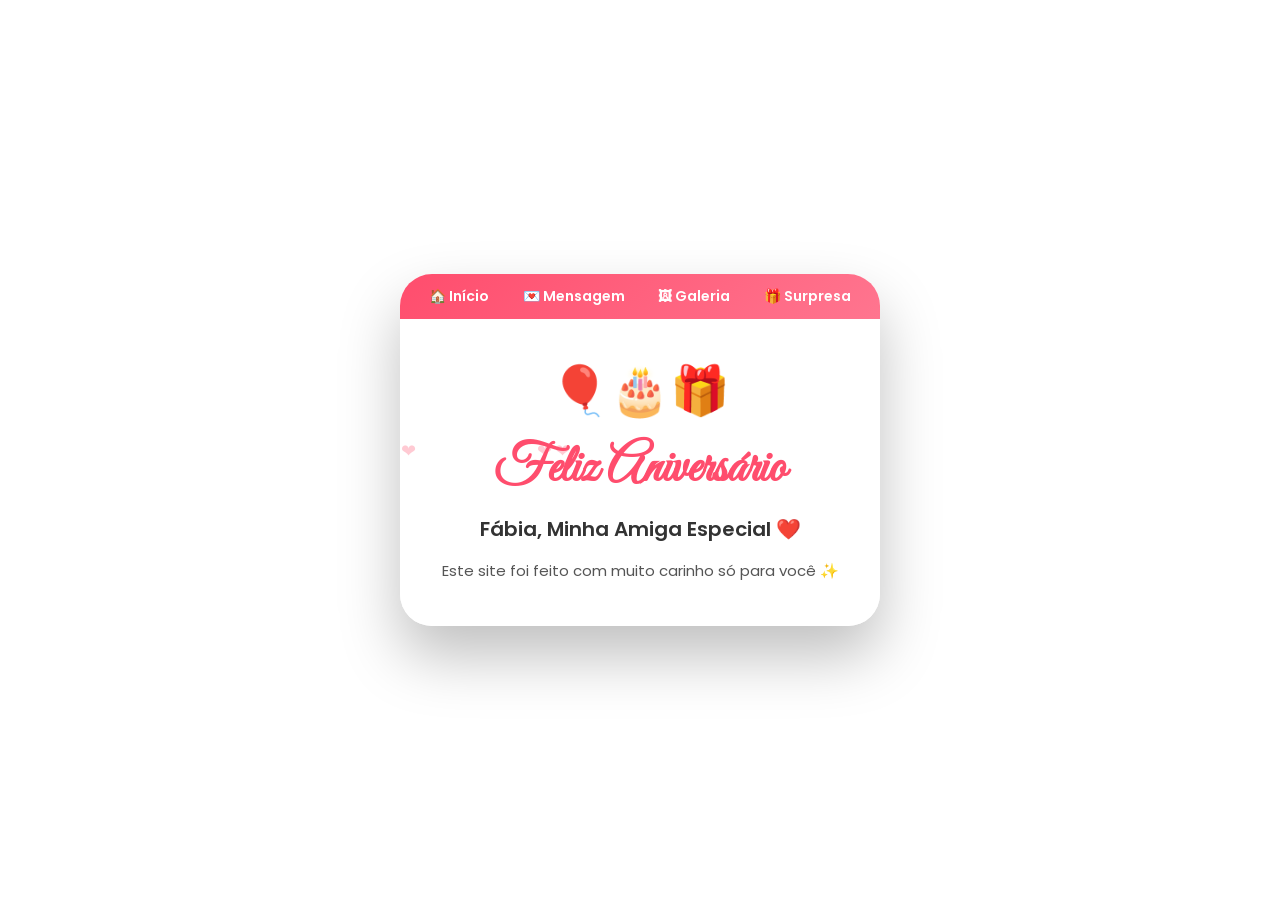
==== Fábia.html @ a04f1f33 "Feliz aniversário" ====
<!DOCTYPE html>
<html lang="pt">

<head>
  <meta charset="UTF-8" />
  <title>Site de Aniversário 💖</title>
  <meta name="viewport" content="width=device-width, initial-scale=1.0" />
  <link href="https://fonts.googleapis.com/css2?family=Great+Vibes&family=Poppins:wght@300;400;600&display=swap"
    rel="stylesheet">
  <style>
    * {
      margin: 0;
      padding: 0;
      box-sizing: border-box;
      font-family: 'Poppins', sans-serif;
    }

    body {
      min-height: 100vh;
      display: flex;
      align-items: center;
      justify-content: center;
      overflow: hidden;
      animation: bgColors 18s infinite alternate;
    }

    @keyframes bgColors {
      0% {
        background: linear-gradient(135deg, #ff9a9e, #fad0c4);
      }

      25% {
        background: linear-gradient(135deg, #a18cd1, #fbc2eb);
      }

      50% {
        background: linear-gradient(135deg, #84fab0, #8fd3f4);
      }

      75% {
        background: linear-gradient(135deg, #f6d365, #fda085);
      }

      100% {
        background: linear-gradient(135deg, #ff758c, #ff7eb3);
      }
    }

    .site {
      background: rgba(255, 255, 255, 0.9);
      backdrop-filter: blur(10px);
      border-radius: 32px;
      width: 92%;
      max-width: 480px;
      box-shadow: 0 30px 60px rgba(0, 0, 0, 0.25);
      overflow: hidden;
      animation: fadeIn 1.8s ease;
    }

    @keyframes fadeIn {
      from {
        opacity: 0;
        transform: scale(0.9);
      }

      to {
        opacity: 1;
        transform: scale(1);
      }
    }

    nav {
      display: flex;
      justify-content: space-around;
      background: linear-gradient(135deg, #ff4d6d, #ff758f);
      padding: 12px;
    }

    nav button {
      background: transparent;
      border: none;
      color: white;
      font-weight: 600;
      cursor: pointer;
      font-size: 14px;
      transition: transform 0.2s ease;
    }

    nav button:hover {
      transform: scale(1.1);
    }

    .page {
      display: none;
      padding: 36px 28px 42px;
      text-align: center;
    }

    .page.active {
      display: block;
    }

    .title {
      font-family: 'Great Vibes', cursive;
      font-size: 52px;
      color: #ff4d6d;
      margin-bottom: 12px;
    }

    .subtitle {
      font-size: 20px;
      font-weight: 600;
      margin-bottom: 14px;
      color: #333;
    }

    .message {
      font-size: 15px;
      color: #555;
      line-height: 1.7;
    }

    .balloon {
      font-size: 48px;
      margin-bottom: 10px;
      animation: float 3s ease-in-out infinite;
    }

    @keyframes float {

      0%,
      100% {
        transform: translateY(0);
      }

      50% {
        transform: translateY(-14px);
      }
    }

    /* ✅ CARROSSEL DA GALERIA */
    .carousel-container {
      position: relative;
      width: 100%;
      height: 590px;
      overflow: hidden;
      border-radius: 22px;
      margin-top: 20px;
      box-shadow: 0 15px 30px rgba(0, 0, 0, 0.25);
    }

    .carousel {
      width: 100%;
      height: 100%;
      position: relative;
    }

    .slide {
      position: absolute;
      inset: 0;
      opacity: 0;
      transition: opacity 2s ease-in-out;
      display: flex;
      flex-direction: column;
      justify-content: end;
    }

    .slide.active {
      opacity: 1;
    }

    .slide img {
      width: 100%;
      height: 100%;
      object-fit: cover;
    }

    .slide p {
      background: rgba(255, 77, 109, 0.75);
      color: white;
      padding: 12px;
      font-size: 14px;
      font-weight: 600;
      text-align: center;
    }

    .button {
      display: inline-block;
      margin-top: 24px;
      background: linear-gradient(135deg, #ff4d6d, #ff758f);
      color: white;
      padding: 14px 30px;
      border-radius: 50px;
      text-decoration: none;
      font-weight: 600;
      box-shadow: 0 10px 25px rgba(255, 77, 109, 0.5);
    }

    .heart {
      position: absolute;
      color: rgba(255, 79, 109, 0.3);
      font-size: 18px;
      animation: hearts 6s linear infinite;
    }

    @keyframes hearts {
      0% {
        transform: translateY(100vh) scale(0.5);
        opacity: 0;
      }

      40% {
        opacity: 1;
      }

      100% {
        transform: translateY(-10vh) scale(1.2);
        opacity: 0;
      }
    }


    /* ✅ RESPONSIVIDADE PARA TODOS OS ECRÃS */
    @media (max-width: 600px) {
      .site {
        width: 96%;
        border-radius: 22px;
      }

      .title {
        font-size: 40px;
      }

      .subtitle {
        font-size: 17px;
      }

      .message {
        font-size: 14px;
      }

      nav button {
        font-size: 12px;
      }

      .foto {
        height: 110px;
      }
    }

    @media (max-width: 400px) {
      .title {
        font-size: 34px;
      }

      .balloon {
        font-size: 38px;
      }

      .button {
        padding: 12px 22px;
        font-size: 13px;
      }

      nav {
        flex-wrap: wrap;
        gap: 6px;
      }
    }
  </style>
</head>

<body>

  <div class="site">
    <nav>
      <button onclick="showPage('home')">🏠 Início</button>
      <button onclick="showPage('mensagem')">💌 Mensagem</button>
      <button onclick="showPage('galeria')">🖼 Galeria</button>
      <button onclick="showPage('surpresa')">🎁 Surpresa</button>
    </nav>

    <!-- PÁGINA 1 -->
    <div id="home" class="page active">
      <div class="balloon">🎈🎂🎁</div>
      <h1 class="title">Feliz Aniversário</h1>
      <div class="subtitle">Fábia, Minha Amiga Especial ❤️</div>
      <p class="message">Este site foi feito com muito carinho só para você ✨</p>
    </div>

    <!-- PÁGINA 2 -->
    <div id="mensagem" class="page">
      <h2 class="subtitle">Mensagens Para Você, Fábia 💖</h2>
      <p class="message" id="mensagemRotativa"></p>
      <a href="#" class="button" onclick="proximaMensagem(); return false;">✨ Ver Outra Mensagem</a>
    </div>

    <!-- PÁGINA 3 -->
    <!-- ✅ GALERIA EM CARROSSEL -->
    <div id="galeria" class="page">
      <h2 class="subtitle">Nossos Momentos 📸</h2>

      <div class="carousel-container">
        <div class="carousel">
          <div class="slide active">
            <img src="img/01.jpg">
            <p>✨ Seu sorriso ilumina qualquer dia escuro.</p>
          </div>
          <div class="slide">
            <img src="img/02.jpg">
            <p>💖 Cada momento ao seu lado é um presente.</p>
          </div>
          <div class="slide">
            <img src="img/03.jpg">
            <p>🎂 Que todos os teus sonhos se realizem.</p>
          </div>
          <div class="slide">
            <img src="img/04.jpg">
            <p>🌈 A sua alegria é contagiante.</p>
          </div>
          <div class="slide active">
            <img src="img/05.jpg">
            <p>💝 Que a tua vida seja sempre feliz.</p>
          </div>
          <div class="slide">
            <img src="img/06.JPG">
            <p>✨ Estar contigo é sempre especial… até quando reclamas! 😂</p>
          </div>
          <div class="slide">
            <img src="img/07.jpg">
            <p>😏 Orgulhosa? Um pouco. Mas ainda assim és um doce disfarçado de durona.</p>
          </div>
          <div class="slide">
            <img src="img/08.JPG">
            <p>🌈 A sua alegria é contagiante.</p>
          </div>
          <div class="slide active">
            <img src="img/09.jpg">
            <p>Teu jeito frio engana, porque tua alma é quentinha e cheia de luz.</p>
          </div>
          <div class="slide">
            <img src="img/10.JPG">
            <p>🌸 Fazes-te de forte e insensível… mas eu sei que és puro sentimento.</p>
          </div>
          <div class="slide">
            <img src="img/11.JPG">
            <p>Dizes que és fria… mas teu coração derrete com facilidade (só não gostas de admitir).</p>
          </div>
          <div class="slide">
            <img src="img/12.HEIC">
            <p>🎂 Que a vida te prove todos os dias que não precisas esconder esse teu coração bonito.</p>
          </div>
        </div>
      </div>

      <a href="#" class="button" onclick="showPage('home')">⬅ Voltar ao Início</a>
    </div>

    <!-- PÁGINA 4 -->
    <div id="surpresa" class="page">
      <h2 class="subtitle">Surpresa Especial 🎁</h2>
      <p class="message">Você é uma pessoa única, incrível e muito especial para mim! 💕</p>
      <a href="#" class="button">Com Todo Carinho 💖</a>
    </div>

  </div>

  <!-- Corações animados -->
  <script>
    function createHeart() {
      const heart = document.createElement('div');
      heart.classList.add('heart');
      heart.innerHTML = '❤';
      heart.style.left = Math.random() * 100 + 'vw';
      heart.style.animationDuration = 3 + Math.random() * 5 + 's';
      document.body.appendChild(heart);
      setTimeout(() => heart.remove(), 8000);
    }

    setInterval(createHeart, 350);

    // 💌 Mensagens de Felicitação, Carinho e Conselho
    const mensagens = [
      "🎉 Fábia, que este novo ano da sua vida seja cheio de vitórias, saúde, amor e muitos sonhos realizados!",
      "💖 Você é uma pessoa iluminada, de coração puro e sorriso que transforma qualquer dia em algo especial.",
      "🌟 Nunca duvide da sua força. Você é capaz de coisas incríveis, mesmo nos dias em que não se sente assim.",
      "🙏 Que Deus te cubra de bênçãos hoje e sempre, te guiando por caminhos de paz e felicidade.",
      "🌈 Nos dias difíceis, lembre-se que tudo passa, mas a sua luz permanece.",
      "✨ Que a sua vida seja leve, colorida e cheia de momentos que aquecem o coração.",
      "💎 Conselho de amigo: acredite mais em você, porque você já é incrível do jeito que é.",
      "🥰 Que nunca lhe falte amor, carinho, amigos verdadeiros e motivos para sorrir.",
      "🎂 Parabéns, Fábia! Que cada novo dia seja um presente maravilhoso para a sua vida!"
    ];

    let indiceMensagem = 0;
    const elementoMensagem = document.getElementById('mensagemRotativa');

    function mostrarMensagem() {
      elementoMensagem.textContent = mensagens[indiceMensagem];
      indiceMensagem = (indiceMensagem + 1) % mensagens.length;
    }

    function proximaMensagem() {
      mostrarMensagem();
    }

    // Auto troca a cada 5 segundos
    mostrarMensagem();
    setInterval(mostrarMensagem, 5000);

    function showPage(id) {
      document.querySelectorAll('.page').forEach(p => p.classList.remove('active'));
      document.getElementById(id).classList.add('active');
    }

    // 🎞️ CARROSSEL AUTOMÁTICO SUAVE
    let slides = document.querySelectorAll(".slide");
    let indexSlide = 0;

    function trocarSlide() {
      slides.forEach(slide => slide.classList.remove("active"));
      slides[indexSlide].classList.add("active");
      indexSlide = (indexSlide + 1) % slides.length;
    }
    setInterval(trocarSlide, 5000); // Troca lenta e suave a cada 5 segundos
  </script>

</body>

</html>
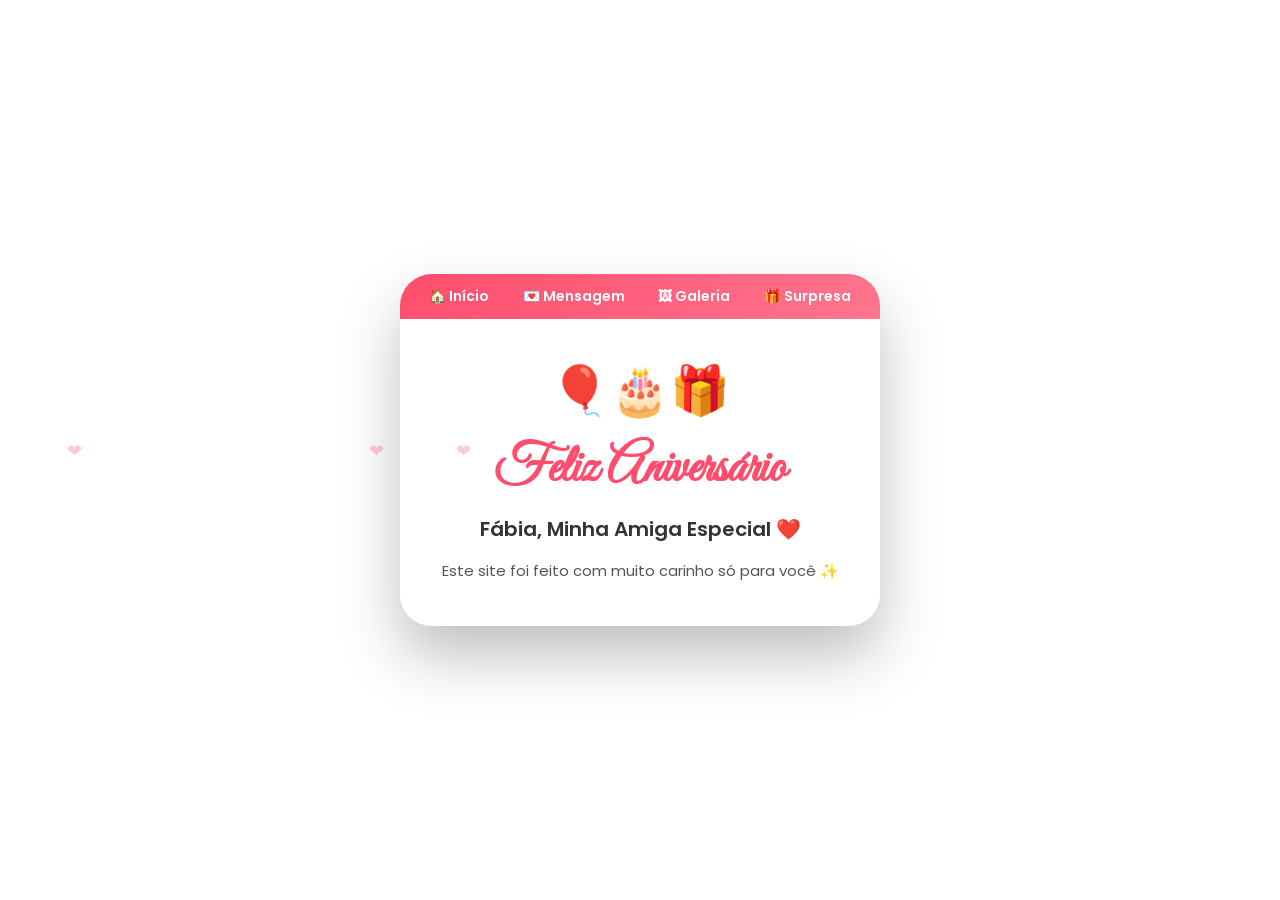
==== commit 1812cd82: "Terminado" ====
--- a/Fábia.html
+++ b/Fábia.html
@@ -219,7 +219,6 @@
       }
     }
 
-
     /* ✅ RESPONSIVIDADE PARA TODOS OS ECRÃS */
     @media (max-width: 600px) {
       .site {
@@ -357,73 +356,629 @@
     </div>
 
     <!-- PÁGINA 4 -->
+    <!-- ======= SUBSTITUIR AQUI: div id="surpresa" ======= -->
     <div id="surpresa" class="page">
-      <h2 class="subtitle">Surpresa Especial 🎁</h2>
-      <p class="message">Você é uma pessoa única, incrível e muito especial para mim! 💕</p>
-      <a href="#" class="button">Com Todo Carinho 💖</a>
+      <style>
+        /* Estilos específicos para a surpresa (mantém o look do teu site) */
+        #surpresa .card {
+          background: linear-gradient(180deg, rgba(255, 255, 255, 0.95), rgba(255, 255, 255, 0.9));
+          border-radius: 20px;
+          padding: 22px;
+          box-shadow: 0 18px 40px rgba(0, 0, 0, 0.15);
+          text-align: center;
+          max-width: 460px;
+          margin: 0 auto;
+          position: relative;
+          overflow: visible;
+        }
+
+        #surpresa .big-title {
+          font-family: 'Great Vibes', cursive;
+          font-size: 44px;
+          color: #e85b8d;
+          margin-bottom: 6px;
+        }
+
+        #surpresa .lead {
+          font-size: 15px;
+          color: #444;
+          margin-bottom: 18px;
+        }
+
+        #surpresa .steps {
+          display: grid;
+          gap: 12px;
+          margin-top: 10px;
+        }
+
+        .surp-btn {
+          display: inline-block;
+          padding: 10px 16px;
+          border-radius: 999px;
+          background: linear-gradient(135deg, #ff8aa0, #ff5c8a);
+          color: #fff;
+          border: none;
+          cursor: pointer;
+          font-weight: 700;
+          box-shadow: 0 8px 20px rgba(255, 92, 138, 0.25);
+          transition: transform .14s ease;
+        }
+
+        .surp-btn:active {
+          transform: translateY(2px);
+        }
+
+        .choice {
+          background: rgba(255, 245, 250, 0.9);
+          border-radius: 12px;
+          padding: 12px;
+          cursor: pointer;
+          border: 1px solid rgba(232, 91, 141, 0.12);
+          transition: transform .12s ease, box-shadow .12s ease;
+        }
+
+        .choice:hover {
+          transform: translateY(-6px);
+          box-shadow: 0 14px 30px rgba(232, 91, 141, 0.08);
+        }
+
+        .hidden {
+          display: none !important;
+        }
+
+        /* emotive reveal */
+        .reveal {
+          opacity: 0;
+          transform: translateY(8px) scale(.995);
+          transition: all 700ms cubic-bezier(.2, .9, .2, 1);
+        }
+
+        .reveal.show {
+          opacity: 1;
+          transform: translateY(0) scale(1);
+        }
+
+        /* soft overlay & effect */
+        #surpresa .overlay {
+          position: absolute;
+          inset: 0;
+          pointer-events: none;
+          border-radius: 20px;
+        }
+
+        /* confetti canvas full-size inside page */
+        #confettiCanvas {
+          position: fixed;
+          left: 0;
+          top: 0;
+          width: 100vw;
+          height: 100vh;
+          pointer-events: none;
+          z-index: 9999;
+        }
+
+        /* final buttons */
+        .final-actions {
+          display: flex;
+          gap: 10px;
+          justify-content: center;
+          margin-top: 14px;
+          flex-wrap: wrap;
+        }
+
+        .ghost-btn {
+          background: transparent;
+          color: #e85b8d;
+          border: 2px solid rgba(232, 91, 141, 0.18);
+          padding: 8px 14px;
+          border-radius: 12px;
+          font-weight: 700;
+          cursor: pointer;
+        }
+
+        /* small responsive */
+        @media (max-width:420px) {
+          #surpresa .big-title {
+            font-size: 36px;
+          }
+
+          .surp-btn {
+            padding: 10px 12px;
+          }
+        }
+
+        /* ===== AJUSTE TOTAL RESPONSIVO DA SURPRESA ===== */
+
+        #surpresa {
+          padding: 18px 12px;
+        }
+
+        #surpresa .card {
+          width: 100%;
+          max-width: 520px;
+          margin: 0 auto;
+          padding: 18px 16px;
+          border-radius: clamp(16px, 4vw, 24px);
+        }
+
+        /* TÍTULO FLUIDO */
+        #surpresa .big-title {
+          font-size: clamp(28px, 6vw, 46px);
+          line-height: 1.1;
+        }
+
+        /* TEXTO FLUIDO */
+        #surpresa .lead,
+        #finalText p {
+          font-size: clamp(13px, 3.2vw, 16px);
+          line-height: 1.6;
+        }
+
+        /* BOTÕES RESPONSIVOS */
+        .surp-btn,
+        .ghost-btn {
+          font-size: clamp(12px, 3vw, 14px);
+          padding: 10px 16px;
+          min-width: 120px;
+        }
+
+        /* CHOICES FLEXÍVEIS */
+        #surpresa .steps {
+          width: 100%;
+        }
+
+        #surpresa .choice {
+          width: 100%;
+          max-width: 100%;
+          font-size: clamp(13px, 3.2vw, 15px);
+        }
+
+        /* BOLO FINAL AJUSTÁVEL */
+        #cake {
+          width: min(80vw, 240px) !important;
+          height: auto !important;
+          padding: 16px !important;
+        }
+
+        /* CANVAS SEM ESTOURAR EM TELEMÓVEL */
+        #confettiCanvas {
+          width: 100vw !important;
+          height: 100vh !important;
+        }
+
+        /* ===== TELEFONES MUITO PEQUENOS ===== */
+        @media (max-width: 360px) {
+          #surpresa .big-title {
+            font-size: 26px;
+          }
+
+          .surp-btn,
+          .ghost-btn {
+            padding: 8px 14px;
+            font-size: 12px;
+          }
+        }
+
+        /* ===== TABLETS ===== */
+        @media (min-width: 600px) {
+          #surpresa {
+            padding: 26px;
+          }
+
+          #surpresa .card {
+            padding: 28px;
+          }
+        }
+
+        /* ===== DESKTOP GRANDE ===== */
+        @media (min-width: 1024px) {
+          #surpresa .card {
+            max-width: 620px;
+          }
+
+          #surpresa .big-title {
+            font-size: 52px;
+          }
+        }
+      </style>
+
+      <div class="card" role="region" aria-labelledby="surpresaTitle" aria-describedby="surpresaDesc">
+        <div id="surpresaTitle" class="big-title">O Coração Por Trás da Armadura</div>
+        <div id="surpresaDesc" class="lead">Fábia — uma pequena jornada para mostrar o quanto és querida. Escolhe com o
+          coração 💖</div>
+
+        <!-- ETAPAS -->
+        <div id="stage-1" class="steps reveal show" aria-hidden="false">
+          <div class="choice" tabindex="0" data-answer="A">“Sou forte porque nunca chorei.”</div>
+          <div class="choice" tabindex="0" data-answer="B">“Sou forte porque já chorei muito… e continuei.”</div>
+          <div class="choice" tabindex="0" data-answer="C">“Sou forte porque não sinto nada.”</div>
+        </div>
+
+        <div id="stage-2" class="steps reveal hidden" aria-hidden="true">
+          <div class="lead">Escolhe o sabor que traduz o teu coração</div>
+          <div style="display:flex;gap:10px;justify-content:center;flex-wrap:wrap;">
+            <div class="choice" tabindex="0" data-answer="sour">🍋 Azedo</div>
+            <div class="choice" tabindex="0" data-answer="bitter">🍫 Amargo</div>
+            <div class="choice" tabindex="0" data-answer="sweet">🍓 Doce</div>
+          </div>
+        </div>
+
+        <div id="stage-3" class="steps reveal hidden" aria-hidden="true">
+          <div class="lead">Por que usas a armadura?</div>
+          <div style="display:flex;gap:10px;justify-content:center;flex-wrap:wrap;">
+            <div class="choice" tabindex="0" data-answer="notfeel">Para não sentir</div>
+            <div class="choice" tabindex="0" data-answer="protect">Para me proteger</div>
+            <div class="choice" tabindex="0" data-answer="habit">Porque sou assim</div>
+          </div>
+        </div>
+
+        <div id="final-stage" class="reveal hidden" aria-hidden="true" style="padding-top:8px;">
+          <div id="finalReveal"
+            style="min-height:170px; display:flex;flex-direction:column;align-items:center;justify-content:center;">
+            <!-- Visual cake animation -->
+            <div id="cake"
+              style="width:220px;height:160px;border-radius:18px;background:linear-gradient(180deg,#fff7fb,#fff0f6);box-shadow:0 10px 30px rgba(232,91,141,0.08);display:flex;flex-direction:column;align-items:center;justify-content:center;padding:14px;">
+              <div style="font-size:26px;">🎂</div>
+              <div id="smallLine" style="font-weight:700;color:#e85b8d;margin-top:6px">Bolo da Fábia</div>
+            </div>
+
+            <div id="finalText" style="margin-top:12px;max-width:380px;" aria-live="polite"></div>
+
+            <div class="final-actions" style="margin-top:10px;">
+              <button class="ghost-btn" id="btn-prayer" aria-label="Oração e bênção">🙏 Oração & Bênção</button>
+              <button class="ghost-btn" id="btn-ty" aria-label="Agradecimento">💌 Agradecer</button>
+              <button class="surp-btn" id="btn-back" style="display:none;">🏠 Voltar ao Início</button>
+            </div>
+          </div>
+        </div>
+
+        <div style="margin-top:14px; font-size:13px; color:#888">Dica: escolhe com calma — cada escolha revela algo que
+          já sabemos sobre ti ♥</div>
+        <div class="overlay" aria-hidden="true"></div>
+      </div>
+
+      <!-- Canvas para confetti -->
+      <canvas id="confettiCanvas" class="hidden"></canvas>
+
+      <!-- ====== JavaScript da surpresa (auto-contido) ====== -->
+      <script>
+        (function () {
+          // Elementos
+          const s1 = document.getElementById('stage-1');
+          const s2 = document.getElementById('stage-2');
+          const s3 = document.getElementById('stage-3');
+          const final = document.getElementById('final-stage');
+          const finalText = document.getElementById('finalText');
+          const btnPrayer = document.getElementById('btn-prayer');
+          const btnTY = document.getElementById('btn-ty');
+          const btnBack = document.getElementById('btn-back');
+          const confCanvas = document.getElementById('confettiCanvas');
+
+          // state
+          let chosen = { q1: null, q2: null, q3: null };
+
+          // helper: show/hide with nice reveal
+          function show(el) {
+            el.classList.remove('hidden');
+            setTimeout(() => el.classList.add('show'), 40);
+            el.setAttribute('aria-hidden', 'false');
+          }
+          function hide(el) {
+            el.classList.remove('show');
+            setTimeout(() => el.classList.add('hidden'), 340);
+            el.setAttribute('aria-hidden', 'true');
+          }
+
+          // stage 1 interactions
+          s1.querySelectorAll('.choice').forEach(ch => {
+            ch.addEventListener('click', () => handleQ1(ch.dataset.answer));
+            ch.addEventListener('keydown', (e) => { if (e.key === 'Enter' || e.key === ' ') handleQ1(ch.dataset.answer); });
+          });
+
+          function handleQ1(ans) {
+            chosen.q1 = ans;
+            // feedback text
+            if (ans === 'B') {
+              // correct "insightful" choice
+              showTinyToast("A tua força é persistência — seguimos.");
+            } else {
+              showTinyToast("Mesmo assim, o teu coração é incrível.");
+            }
+            // move to stage 2
+            hide(s1);
+            setTimeout(() => show(s2), 420);
+          }
+
+          // stage 2
+          s2.querySelectorAll('.choice').forEach(ch => {
+            ch.addEventListener('click', () => handleQ2(ch.dataset.answer));
+            ch.addEventListener('keydown', (e) => { if (e.key === 'Enter' || e.key === ' ') handleQ2(ch.dataset.answer); });
+          });
+
+          function handleQ2(ans) {
+            chosen.q2 = ans;
+            if (ans === 'sweet') {
+              showTinyToast("Doce — a escolha que revela o teu jeito.");
+            } else {
+              showTinyToast("Cada sabor diz algo bonito sobre ti.");
+            }
+            hide(s2);
+            setTimeout(() => show(s3), 420);
+          }
+
+          // stage 3
+          s3.querySelectorAll('.choice').forEach(ch => {
+            ch.addEventListener('click', () => handleQ3(ch.dataset.answer));
+            ch.addEventListener('keydown', (e) => { if (e.key === 'Enter' || e.key === ' ') handleQ3(ch.dataset.answer); });
+          });
+
+          function handleQ3(ans) {
+            chosen.q3 = ans;
+            hide(s3);
+            setTimeout(() => revealFinal(), 480);
+          }
+
+          // tiny toast for feedback
+          function showTinyToast(text) {
+            const t = document.createElement('div');
+            t.textContent = text;
+            t.style.position = 'fixed';
+            t.style.left = '50%';
+            t.style.transform = 'translateX(-50%)';
+            t.style.bottom = '38px';
+            t.style.background = 'linear-gradient(135deg,#fff,#fff5f7)';
+            t.style.padding = '10px 16px';
+            t.style.borderRadius = '12px';
+            t.style.boxShadow = '0 10px 30px rgba(0,0,0,0.12)';
+            t.style.fontWeight = '700';
+            t.style.color = '#6b3547';
+            t.style.zIndex = '9999';
+            document.body.appendChild(t);
+            setTimeout(() => t.style.opacity = '0', 1800);
+            setTimeout(() => t.remove(), 2300);
+          }
+
+          // Final reveal content (friendship + prayer/bênção)
+          function revealFinal() {
+            // Prepare final text (tailored tone: reserved & sweet)
+            const part1 = "Fábia, tu és mais do que parece. Por fora, uma armadura que protege. Por dentro, um coração que sabe amar.";
+            const part2 = "A tua doçura aparece nos gestos tranquilos, nas pequenas coisas, no cuidado que só quem te conhece percebe.";
+            const friendship = "Obrigado por seres essa amiga verdadeira — por cada silêncio que fala, por cada gesto discreto que sustenta. A tua amizade é um presente que ilumina muitos dias.";
+            const prayer = "Que Deus te cubra de paz, te dê força nos dias difíceis, e multiplique a tua alegria. Que a fé te sustente, a esperança te guie, e o amor te acompanhe sempre.";
+
+            // set final text gradually
+            finalText.innerHTML = `<p style="font-weight:700; color:#5a2b3b; margin-bottom:6px;">${part1}</p>
+                               <p style="color:#533042; margin-bottom:6px;">${part2}</p>
+                               <hr style="border:none;border-top:1px dashed rgba(85,38,56,0.06);margin:8px 0;">
+                               <p style="font-weight:700;color:#6b2f47;margin-bottom:6px;">${friendship}</p>
+                               <p style="color:#3f2a33;margin-bottom:0;">${prayer}</p>`;
+
+            // show final area
+            show(final);
+
+            // animate cake (simple subtle)
+            const cake = document.getElementById('cake');
+            cake.animate([
+              { transform: 'translateY(10px) scale(.98)' },
+              { transform: 'translateY(0px) scale(1)' },
+              { transform: 'translateY(6px) scale(.995)' },
+              { transform: 'translateY(0px) scale(1)' }
+            ], { duration: 1600, iterations: Infinity });
+
+            // start confetti + gentle music-like chime (web audio)
+            startConfetti();
+            playChime();
+
+            // show actions
+            document.getElementById('btn-prayer').style.display = 'inline-block';
+            document.getElementById('btn-ty').style.display = 'inline-block';
+            btnBack.style.display = 'inline-block';
+          }
+
+          // Buttons: prayer shows slightly different emphasis text in modal-like reveal
+          btnPrayer.addEventListener('click', () => {
+            finalText.innerHTML = `<p style="font-weight:700;color:#5a2b47;">Uma pequena oração para ti</p>
+          <p style="color:#3f2a33;">Senhor, abençoa a Fábia com paz, dá-lhe força para cada manhã, alegria nas pequenas vitórias e serenidade no coração. Amém.</p>`;
+            showTinyToast("Bênção enviada 🤍");
+          });
+
+          btnTY.addEventListener('click', () => {
+            finalText.innerHTML = `<p style="font-weight:700;color:#6b2f47;">Obrigado por existires, Fábia</p><p style="color:#3f2a33;">A tua amizade é um farol — que ilumina sem pedir nada em troca. Obrigado por seres tu.</p>`;
+            showTinyToast("Mensagem de amizade destacada 💌");
+          });
+
+          btnBack.addEventListener('click', () => {
+            // stop confetti & audio
+            stopConfetti();
+            stopChime();
+            // return to home
+            const homeBtn = document.querySelector("nav button[onclick=\"showPage('home')\"]");
+            if (homeBtn) homeBtn.click();
+            else window.location.hash = ''; // fallback
+          });
+
+          // ---------------- Confetti (lightweight) ----------------
+          let confettiInterval = null;
+          function startConfetti() {
+            confCanvas.classList.remove('hidden');
+            const ctx = confCanvas.getContext('2d');
+            confCanvas.width = window.innerWidth;
+            confCanvas.height = window.innerHeight;
+            const pieces = [];
+            const colors = ['#ffd6e0', '#ffdbe6', '#ff9fb8', '#ff7aa8', '#e86b93', '#ffd0dd'];
+
+            for (let i = 0; i < 120; i++) {
+              pieces.push({
+                x: Math.random() * confCanvas.width,
+                y: Math.random() * -confCanvas.height,
+                w: 6 + Math.random() * 10,
+                h: 8 + Math.random() * 12,
+                r: Math.random() * 360,
+                color: colors[Math.floor(Math.random() * colors.length)],
+                speed: 1 + Math.random() * 3,
+                rotSpeed: (Math.random() - 0.5) * 8
+              });
+            }
+
+            function draw() {
+              ctx.clearRect(0, 0, confCanvas.width, confCanvas.height);
+              for (const p of pieces) {
+                p.y += p.speed;
+                p.x += Math.sin(p.y * 0.01) * 1.2;
+                p.r += p.rotSpeed * 0.02;
+                ctx.save();
+                ctx.translate(p.x, p.y);
+                ctx.rotate(p.r * Math.PI / 180);
+                ctx.fillStyle = p.color;
+                ctx.fillRect(-p.w / 2, -p.h / 2, p.w, p.h);
+                ctx.restore();
+
+                if (p.y > confCanvas.height + 30) {
+                  p.y = -20 - Math.random() * confCanvas.height;
+                  p.x = Math.random() * confCanvas.width;
+                }
+              }
+            }
+
+            confettiInterval = setInterval(draw, 1000 / 60);
+          }
+
+          function stopConfetti() {
+            confCanvas.classList.add('hidden');
+            if (confettiInterval) { clearInterval(confettiInterval); confettiInterval = null; }
+          }
+
+          // ---------------- Subtle chime using WebAudio ----------------
+          let audioCtx, osc;
+          function playChime() {
+            try {
+              audioCtx = new (window.AudioContext || window.webkitAudioContext)();
+              osc = audioCtx.createOscillator();
+              const gain = audioCtx.createGain();
+              osc.type = 'sine';
+              osc.frequency.setValueAtTime(520, audioCtx.currentTime);
+              gain.gain.setValueAtTime(0, audioCtx.currentTime);
+              osc.connect(gain);
+              gain.connect(audioCtx.destination);
+              gain.gain.linearRampToValueAtTime(0.02, audioCtx.currentTime + 0.02);
+              osc.start();
+              gain.gain.exponentialRampToValueAtTime(0.0001, audioCtx.currentTime + 6);
+              setTimeout(() => { if (osc) osc.stop(); }, 6200);
+            } catch (e) { /* no audio available */ }
+          }
+          function stopChime() {
+            try { if (osc) { osc.stop(); osc = null; } if (audioCtx) { audioCtx.close(); audioCtx = null; } } catch (e) { }
+          }
+
+          // Accessibility: keyboard support for first stage (focus first)
+          setTimeout(() => {
+            const first = s1.querySelector('.choice');
+            if (first) first.focus();
+          }, 350);
+
+          // ensure canvas resizes
+          window.addEventListener('resize', () => {
+            if (!confCanvas.classList.contains('hidden')) {
+              confCanvas.width = window.innerWidth;
+              confCanvas.height = window.innerHeight;
+            }
+          });
+
+          // close/start safety: stop audio/confetti when leaving page
+          window.addEventListener('pagehide', () => { stopConfetti(); stopChime(); });
+        })();
+      </script>
     </div>
-
-  </div>
-
-  <!-- Corações animados -->
-  <script>
-    function createHeart() {
-      const heart = document.createElement('div');
-      heart.classList.add('heart');
-      heart.innerHTML = '❤';
-      heart.style.left = Math.random() * 100 + 'vw';
-      heart.style.animationDuration = 3 + Math.random() * 5 + 's';
-      document.body.appendChild(heart);
-      setTimeout(() => heart.remove(), 8000);
-    }
-
-    setInterval(createHeart, 350);
-
-    // 💌 Mensagens de Felicitação, Carinho e Conselho
-    const mensagens = [
-      "🎉 Fábia, que este novo ano da sua vida seja cheio de vitórias, saúde, amor e muitos sonhos realizados!",
-      "💖 Você é uma pessoa iluminada, de coração puro e sorriso que transforma qualquer dia em algo especial.",
-      "🌟 Nunca duvide da sua força. Você é capaz de coisas incríveis, mesmo nos dias em que não se sente assim.",
-      "🙏 Que Deus te cubra de bênçãos hoje e sempre, te guiando por caminhos de paz e felicidade.",
-      "🌈 Nos dias difíceis, lembre-se que tudo passa, mas a sua luz permanece.",
-      "✨ Que a sua vida seja leve, colorida e cheia de momentos que aquecem o coração.",
-      "💎 Conselho de amigo: acredite mais em você, porque você já é incrível do jeito que é.",
-      "🥰 Que nunca lhe falte amor, carinho, amigos verdadeiros e motivos para sorrir.",
-      "🎂 Parabéns, Fábia! Que cada novo dia seja um presente maravilhoso para a sua vida!"
-    ];
-
-    let indiceMensagem = 0;
-    const elementoMensagem = document.getElementById('mensagemRotativa');
-
-    function mostrarMensagem() {
-      elementoMensagem.textContent = mensagens[indiceMensagem];
-      indiceMensagem = (indiceMensagem + 1) % mensagens.length;
-    }
-
-    function proximaMensagem() {
+    <!-- ======= FIM da nova seção SURPRESA ======= -->
+
+    <!-- Corações animados -->
+    <script>
+      function createHeart() {
+        const heart = document.createElement('div');
+        heart.classList.add('heart');
+        heart.innerHTML = '❤';
+        heart.style.left = Math.random() * 100 + 'vw';
+        heart.style.animationDuration = 3 + Math.random() * 5 + 's';
+        document.body.appendChild(heart);
+        setTimeout(() => heart.remove(), 8000);
+      }
+
+      setInterval(createHeart, 350);
+
+      // 💌 Mensagens de Felicitação, Carinho e Conselho
+      const mensagens = [
+        "🎉 Fábia, que este novo ano da sua vida seja cheio de vitórias, saúde, amor e muitos sonhos realizados!",
+        "💖 Você é uma pessoa iluminada, de coração puro e sorriso que transforma qualquer dia em algo especial.",
+        "🌟 Nunca duvide da sua força. Você é capaz de coisas incríveis, mesmo nos dias em que não se sente assim.",
+        "🙏 Que Deus te cubra de bênçãos hoje e sempre, te guiando por caminhos de paz e felicidade.",
+        "🌈 Nos dias difíceis, lembre-se que tudo passa, mas a sua luz permanece.",
+        "✨ Que a sua vida seja leve, colorida e cheia de momentos que aquecem o coração.",
+        "💎 Conselho de amigo: acredite mais em você, porque você já é incrível do jeito que é.",
+        "🥰 Que nunca lhe falte amor, carinho, amigos verdadeiros e motivos para sorrir.",
+        "🎂 Parabéns, Fábia! Que cada novo dia seja um presente maravilhoso para a sua vida!"
+      ];
+
+      let indiceMensagem = 0;
+      const elementoMensagem = document.getElementById('mensagemRotativa');
+
+      function mostrarMensagem() {
+        elementoMensagem.textContent = mensagens[indiceMensagem];
+        indiceMensagem = (indiceMensagem + 1) % mensagens.length;
+      }
+
+      function proximaMensagem() {
+        mostrarMensagem();
+      }
+
+      // Auto troca a cada 5 segundos
       mostrarMensagem();
-    }
-
-    // Auto troca a cada 5 segundos
-    mostrarMensagem();
-    setInterval(mostrarMensagem, 5000);
-
-    function showPage(id) {
-      document.querySelectorAll('.page').forEach(p => p.classList.remove('active'));
-      document.getElementById(id).classList.add('active');
-    }
-
-    // 🎞️ CARROSSEL AUTOMÁTICO SUAVE
-    let slides = document.querySelectorAll(".slide");
-    let indexSlide = 0;
-
-    function trocarSlide() {
-      slides.forEach(slide => slide.classList.remove("active"));
-      slides[indexSlide].classList.add("active");
-      indexSlide = (indexSlide + 1) % slides.length;
-    }
-    setInterval(trocarSlide, 5000); // Troca lenta e suave a cada 5 segundos
-  </script>
+      setInterval(mostrarMensagem, 5000);
+
+      function showPage(id) {
+        document.querySelectorAll('.page').forEach(p => p.classList.remove('active'));
+        document.getElementById(id).classList.add('active');
+      }
+
+      // 🎞️ CARROSSEL AUTOMÁTICO SUAVE
+      let slides = document.querySelectorAll(".slide");
+      let indexSlide = 0;
+
+      function trocarSlide() {
+        slides.forEach(slide => slide.classList.remove("active"));
+        slides[indexSlide].classList.add("active");
+        indexSlide = (indexSlide + 1) % slides.length;
+      }
+      setInterval(trocarSlide, 5000); // Troca lenta e suave a cada 5 segundos
+
+      // 🎮 JOGO DO CORAÇÃO
+      let massa = "";
+      let recheio = "";
+
+      function escolherMassa(opcao) {
+        massa = opcao;
+        document.getElementById("etapa1").style.display = "none";
+        document.getElementById("etapa2").style.display = "block";
+      }
+
+      function escolherRecheio(opcao) {
+        recheio = opcao;
+        document.getElementById("etapa2").style.display = "none";
+        document.getElementById("etapa3").style.display = "block";
+      }
+
+      function finalizarBolo(cobertura) {
+        document.getElementById("etapa3").style.display = "none";
+        document.getElementById("resultado").style.display = "block";
+
+        document.getElementById("boloFinal").innerHTML = `
+      🎂 Seu bolo perfeito foi criado assim:<br><br>
+      🧁 Massa: <b>${massa}</b><br>
+      🍮 Recheio: <b>${recheio}</b><br>
+      🍓 Cobertura: <b>${cobertura}</b><br><br>
+      O bolo ficou simplesmente… INCRÍVEL! Assim como você 💖
+    `;
+      }
+    </script>
 
 </body>
 
